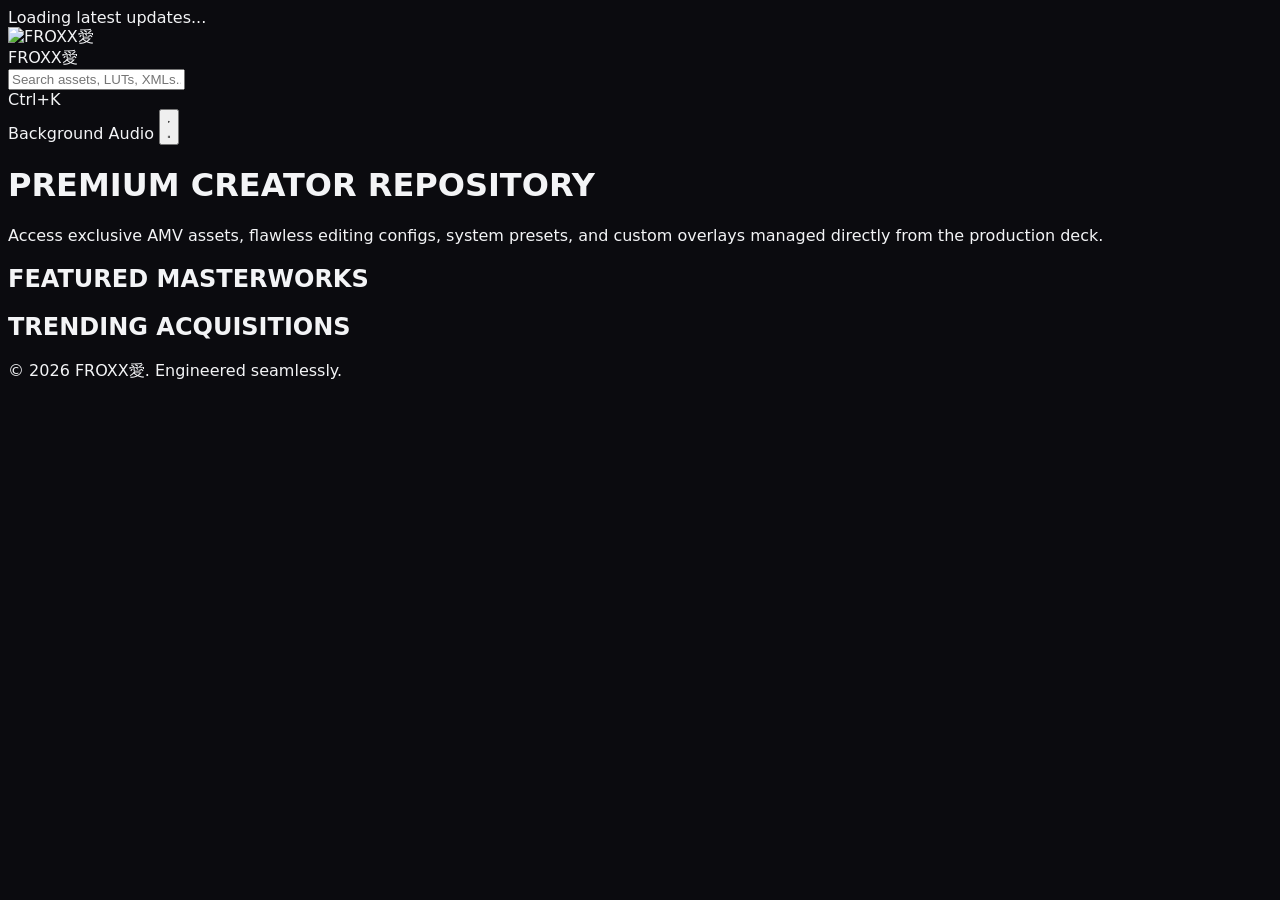
==== index.html @ 7c095c03 "Add files via upload" ====
<!DOCTYPE html>
<html lang="en">
<head>
    <meta charset="UTF-8">
    <meta name="viewport" content="width=device-width, initial-scale=1.0">
    <title>FROXX愛 | Premium Content Platform</title>
    <script src="https://cdn.jsdelivr.net/npm/@tailwindcss/browser@4"></script>
    <script src="https://cdn.jsdelivr.net/npm/@supabase/supabase-js@2"></script>
    <style>
        body {
            background-color: #0B0B0F;
            color: #F3F4F6;
            font-family: system-ui, -apple-system, BlinkMacSystemFont, 'Segoe UI', Roboto, Oxygen, Ubuntu, Cantarell, sans-serif;
        }
        /* Custom scrollbar for an elegant feel */
        ::-webkit-scrollbar { width: 6px; height: 6px; }
        ::-webkit-scrollbar-track { background: #0B0B0F; }
        ::-webkit-scrollbar-thumb { background: #A855F7; border-radius: 10px; }
    </style>
</head>
<body class="min-h-screen flex flex-col justify-between overflow-x-hidden selection:bg-purple-500/30">

    <div id="announcement-bar" class="hidden bg-gradient-to-r from-purple-900 to-indigo-900 text-center py-2 px-4 text-xs font-semibold tracking-wide border-b border-purple-500/20 shadow-lg">
        <span id="announcement-text">Loading latest updates...</span>
    </div>

    <nav class="w-full bg-[#12121A]/80 backdrop-blur-md border-b border-purple-900/20 px-6 py-4 flex justify-between items-center sticky top-0 z-50">
        <div class="flex items-center gap-4">
            <div id="secret-logo" class="cursor-pointer transition-transform active:scale-95 select-none">
                <img src="logo.jpg" alt="FROXX愛" class="w-12 h-12 rounded-lg border border-purple-500/30 shadow-[0_0_15px_rgba(168,85,247,0.2)] object-cover">
            </div>
            <span class="text-xl font-black tracking-wider bg-gradient-to-r from-white to-purple-400 bg-clip-text text-transparent">FROXX愛</span>
        </div>

        <div id="nav-collections" class="hidden md:flex items-center gap-6 text-sm font-medium text-gray-400">
            </div>

        <div class="relative max-w-xs w-full hidden sm:block">
            <input type="text" id="global-search" placeholder="Search assets, LUTs, XMLs..." class="w-full bg-[#0B0B0F] border border-purple-500/20 rounded-full py-1.5 pl-4 pr-10 text-xs focus:outline-none focus:border-purple-500 text-gray-200 transition">
            <div class="absolute right-3 top-2 text-gray-500 text-xs pointer-events-none">Ctrl+K</div>
        </div>
    </nav>

    <div id="audio-container" class="hidden fixed bottom-6 right-6 z-50 bg-[#12121A] border border-purple-500/20 px-4 py-2.5 rounded-full flex items-center gap-3 shadow-2xl backdrop-blur-md">
        <span class="w-2 h-2 rounded-full bg-purple-500 animate-pulse"></span>
        <span class="text-xs text-gray-400 font-medium tracking-wide">Background Audio</span>
        <button id="audio-toggle" class="bg-purple-600 hover:bg-purple-700 text-white rounded-full p-1.5 transition active:scale-90">
            <svg id="play-icon" class="w-4 h-4 hidden" fill="currentColor" viewBox="0 0 24 24"><path d="M8 5v14l11-7z"/></svg>
            <svg id="pause-icon" class="w-4 h-4" fill="currentColor" viewBox="0 0 24 24"><path d="M6 19h4V5H6v14zm8-14v14h4V5h-4z"/></svg>
        </button>
        <audio id="bg-audio" loop></audio>
    </div>

    <main class="max-w-7xl w-full mx-auto px-6 py-10 flex-grow space-y-12">
        
        <div class="text-center py-8 space-y-4">
            <h1 class="text-4xl md:text-6xl font-black tracking-tighter">PREMIUM CREATOR REPOSITORY</h1>
            <p class="text-gray-400 max-w-xl mx-auto text-sm md:text-base">Access exclusive AMV assets, flawless editing configs, system presets, and custom overlays managed directly from the production deck.</p>
        </div>

        <section id="featured-section" class="hidden space-y-4">
            <h2 class="text-lg font-bold tracking-wider text-purple-400 flex items-center gap-2">
                <span class="inline-block w-1.5 h-4 bg-purple-500 rounded-sm"></span> FEATURED MASTERWORKS
            </h2>
            <div id="featured-grid" class="grid grid-cols-1 md:grid-cols-2 lg:grid-cols-3 gap-6">
                </div>
        </section>

        <section id="trending-section" class="hidden space-y-4">
            <h2 class="text-lg font-bold tracking-wider text-purple-400 flex items-center gap-2">
                <span class="inline-block w-1.5 h-4 bg-purple-500 rounded-sm"></span> TRENDING ACQUISITIONS
            </h2>
            <div id="trending-grid" class="grid grid-cols-2 sm:grid-cols-3 lg:grid-cols-4 gap-4">
                </div>
        </section>

        <section id="collections-master-container" class="space-y-12">
            </section>

    </main>

    <footer class="w-full bg-[#12121A] border-t border-purple-900/20 px-6 py-6 text-center text-xs text-gray-500 space-y-3">
        <div>&copy; 2026 FROXX愛. Engineered seamlessly.</div>
        <div id="footer-socials" class="flex justify-center items-center gap-4 text-gray-400">
            </div>
    </footer>

    <script>
        // Connect application to your specific Supabase parameters
        const SUPABASE_URL = "https://qzqbzhzlurticorzpotw.supabase.co";
        const SUPABASE_KEY = "sb_publishable_CZOVmxVrrgdOwRVl6mUfGA_-8ldgplx"; // Replace with your 'anon' public key if connection fails
        const supabase = supabase.createClient(SUPABASE_URL, SUPABASE_KEY);

        // State Trackers
        let logoClicks = 0;
        let logoTimer = null;
        let audioInitialized = false;

        // --- 1. Easter Egg Route Guard Trigger ---
        document.getElementById('secret-logo').addEventListener('click', () => {
            logoClicks++;
            clearTimeout(logoTimer);
            
            // Reset counter if admin stops tapping for 2.5 seconds
            logoTimer = setTimeout(() => { logoClicks = 0; }, 2500);

            if (logoClicks === 8) {
                logoClicks = 0;
                window.location.href = 'admin.html';
            }
        });

        // --- 2. Initialize App and Fetch Content ---
        async function initPlatform() {
            try {
                await Promise.all([
                    loadAnnouncement(),
                    loadBackgroundMusic(),
                    loadSocialLinks(),
                    loadContentGrid()
                ]);
            } catch (err) {
                console.error("Initialization anomaly:", err);
            }
        }

        // Fetch Alert Configurations
        async function loadAnnouncement() {
            const { data } = await supabase.from('announcements').select('*').eq('is_active', true).order('created_at', { ascending: false }).limit(1);
            if (data && data.length > 0) {
                document.getElementById('announcement-text').innerText = data[0].content;
                document.getElementById('announcement-bar').classList.remove('hidden');
            }
        }

        // Fetch Audio settings and track setup
        async function loadBackgroundMusic() {
            const { data } = await supabase.from('site_settings').select('*').eq('key', 'bg_music').single();
            if (data && data.value && data.value.url) {
                const audio = document.getElementById('bg-audio');
                audio.src = data.value.url;
                document.getElementById('audio-container').classList.remove('hidden');

                // Trigger activation on the very first human interaction event
                window.addEventListener('click', () => {
                    if (!audioInitialized) {
                        audio.play().catch(e => console.log("Audio autoplay prevented initially"));
                        audioInitialized = true;
                    }
                }, { once: true });
            }
        }

        // Setup Audio Player UI Switches
        const audioBtn = document.getElementById('audio-toggle');
        const bgAudio = document.getElementById('bg-audio');
        const playIcon = document.getElementById('play-icon');
        const pauseIcon = document.getElementById('pause-icon');

        audioBtn.addEventListener('click', (e) => {
            e.stopPropagation(); // Avoid triggering global body actions
            if (bgAudio.paused) {
                bgAudio.play();
                playIcon.classList.add('hidden');
                pauseIcon.classList.remove('hidden');
            } else {
                bgAudio.pause();
                pauseIcon.classList.add('hidden');
                playIcon.classList.remove('hidden');
            }
        });

        // Pull Configured Profile Paths
        async function loadSocialLinks() {
            const { data } = await supabase.from('social_links').select('*');
            if (data) {
                const footerSocials = document.getElementById('footer-socials');
                footerSocials.innerHTML = data.map(link => `
                    <a href="${link.url}" target="_blank" class="hover:text-purple-400 transition font-medium">${link.platform_name}</a>
                `).join('');
            }
        }

        // Engine parsing Master Layout Grid Matrix
        async function loadContentGrid() {
            // Get all categories/collections
            const { data: collections } = await supabase.from('collections').select('*').order('name');
            // Get all published assets
            const { data: uploads } = await supabase.from('uploads').select('*').eq('status', 'published').order('created_at', { ascending: false });

            if (!collections || !uploads) return;

            // Render Featured Row
            const featuredItems = uploads.filter(u => u.is_featured);
            if (featuredItems.length > 0) {
                document.getElementById('featured-section').classList.remove('hidden');
                document.getElementById('featured-grid').innerHTML = featuredItems.map(item => generateCard(item, true)).join('');
            }

            // Render Trending Row (Sorted by view telemetry counts)
            const trendingItems = [...uploads].sort((a, b) => b.views_count - a.views_count).slice(0, 4);
            if (trendingItems.length > 0 && trendingItems.some(i => i.views_count > 0)) {
                document.getElementById('trending-section').classList.remove('hidden');
                document.getElementById('trending-grid').innerHTML = trendingItems.map(item => generateCard(item, false)).join('');
            }

            // Parse navigation loops and dynamically isolate empty components
            const navContainer = document.getElementById('nav-collections');
            const masterContainer = document.getElementById('collections-master-container');
            
            let navHTML = '';
            let sectionsHTML = '';

            collections.forEach(col => {
                const relatedUploads = uploads.filter(u => u.collection_id === col.id);
                
                // CRITICAL AUTO-HIDE ASSURANCE: If 0 items live inside, completely bypass visual presence
                if (relatedUploads.length === 0) return;

                navHTML += `<a href="section.html?page=${col.slug}" class="hover:text-purple-400 transition tracking-wide">${col.name}</a>`;

                sectionsHTML += `
                    <section class="space-y-4">
                        <div class="flex justify-between items-end border-b border-purple-900/10 pb-2">
                            <h2 class="text-xl font-black uppercase tracking-wider flex items-center gap-2 text-gray-200">
                                <span class="w-1.5 h-5 bg-purple-500 rounded-sm"></span>${col.name}
                            </h2>
                            <a href="section.html?page=${col.slug}" class="text-xs text-purple-400 hover:underline font-bold tracking-wide">VIEW ALL &rarr;</a>
                        </div>
                        <div class="grid grid-cols-2 sm:grid-cols-3 lg:grid-cols-4 gap-4">
                            ${relatedUploads.slice(0, 4).map(item => generateCard(item, false)).join('')}
                        </div>
                    </section>
                `;
            });

            if (navHTML !== '') navContainer.classList.remove('hidden');
            navContainer.innerHTML = navHTML;
            masterContainer.innerHTML = sectionsHTML;
        }

        // Reusable Blueprint Asset Presentation Card
        function generateCard(item, isFeaturedLarge) {
            const detailUrl = `asset.html?id=${item.id}`;
            if (isFeaturedLarge) {
                return `
                    <div onclick="window.location.href='${detailUrl}'" class="group bg-[#12121A] border border-purple-500/10 rounded-xl overflow-hidden cursor-pointer hover:border-purple-500/40 transition-all duration-300 shadow-xl flex flex-col justify-between">
                        <div class="relative aspect-video w-full bg-black/40 overflow-hidden flex items-center justify-center">
                            ${item.preview_video_url ? `
                                <video src="${item.preview_video_url}" class="w-full h-full object-cover muted loop playsinline autoplay pointer-events-none opacity-80 group-hover:opacity-100 transition"></video>
                            ` : `
                                <span class="text-xs tracking-widest font-bold text-purple-500/40 uppercase">${item.type} PREVIEW</span>
                            `}
                            <span class="absolute top-3 left-3 bg-purple-600 text-[10px] uppercase tracking-widest font-black px-2 py-0.5 rounded-md shadow-md">${item.type}</span>
                        </div>
                        <div class="p-4 space-y-2">
                            <h3 class="font-bold text-base text-white tracking-tight group-hover:text-purple-400 transition truncate">${item.title}</h3>
                            <div class="flex justify-between items-center text-xs text-gray-500">
                                <span>${new Date(item.created_at).toLocaleDateString()}</span>
                                <span class="bg-[#0B0B0F] px-2 py-1 rounded text-purple-400 font-mono text-[10px] border border-purple-500/5">${item.views_count} views</span>
                            </div>
                        </div>
                    </div>
                `;
            } else {
                return `
                    <div onclick="window.location.href='${detailUrl}'" class="group bg-[#12121A] border border-purple-500/5 rounded-lg p-3 cursor-pointer hover:border-purple-500/30 hover:bg-[#151522] transition duration-200 flex flex-col justify-between space-y-3">
                        <div class="space-y-1">
                            <span class="text-[9px] uppercase tracking-wider text-purple-400 font-black bg-purple-500/10 px-2 py-0.5 rounded border border-purple-500/20 inline-block">${item.type}</span>
                            <h3 class="font-bold text-sm text-gray-200 group-hover:text-purple-400 transition line-clamp-1">${item.title}</h3>
                        </div>
                        <div class="flex justify-between items-center text-[10px] text-gray-500">
                            <span>${new Date(item.created_at).toLocaleDateString()}</span>
                            <span class="font-mono text-purple-400/70">${item.views_count} DLs</span>
                        </div>
                    </div>
                `;
            }
        }

        // --- 3. Desktop Hotkey Handler (Ctrl + K Context Routing) ---
        window.addEventListener('keydown', (e) => {
            if ((e.ctrlKey || e.metaKey) && e.key === 'k') {
                e.preventDefault();
                document.getElementById('global-search').focus();
            }
        });

        // Initialize Core Component Array Lifecycle
        initPlatform();
    </script>
</body>
</html>
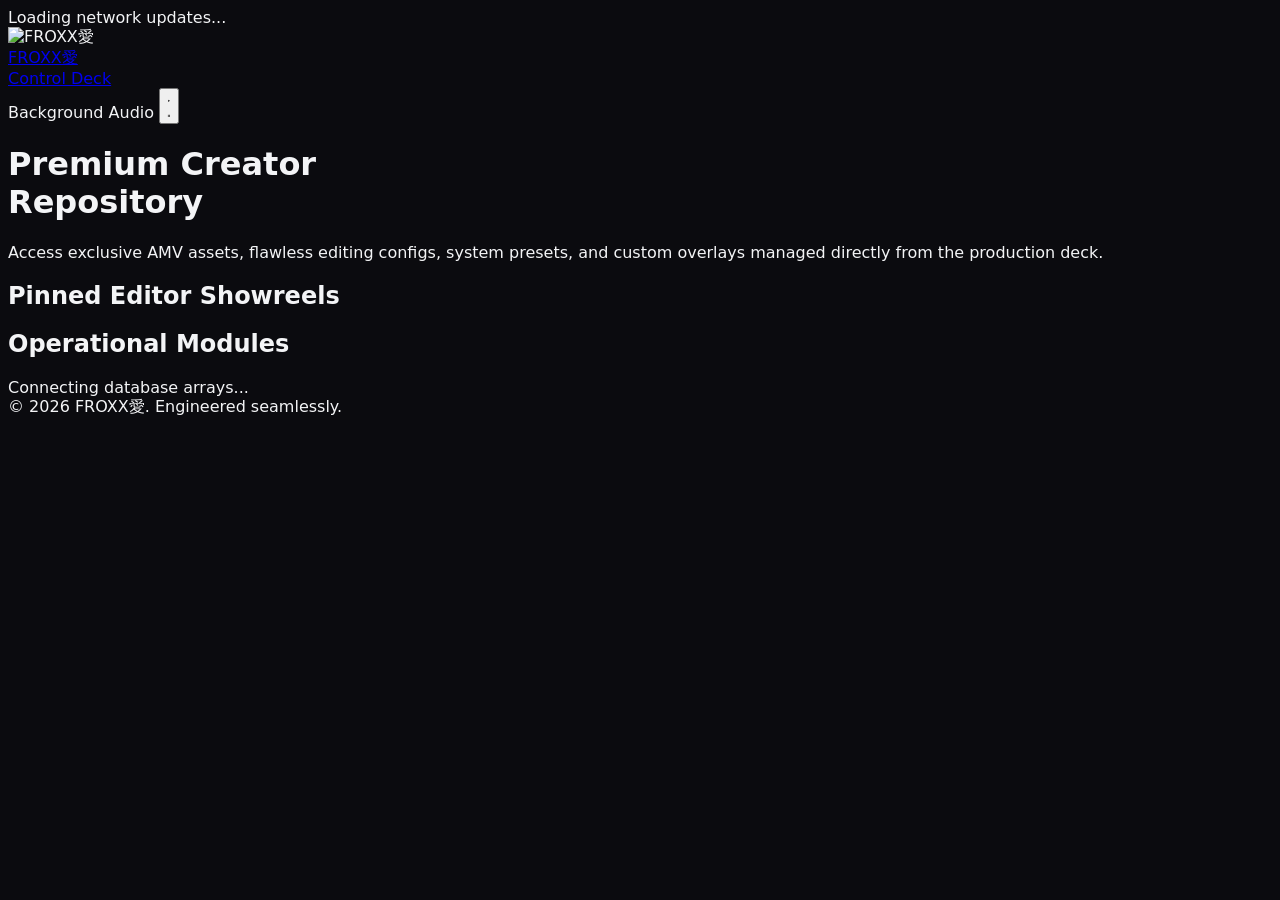
==== commit 64096566: "Rename gemini-code-1783009328177.html to index.html" ====
--- a/index.html
+++ b/index.html
@@ -3,7 +3,7 @@
 <head>
     <meta charset="UTF-8">
     <meta name="viewport" content="width=device-width, initial-scale=1.0">
-    <title>FROXX愛 | Premium Content Platform</title>
+    <title>FROXX愛 | Premium Creator Repository</title>
     <script src="https://cdn.jsdelivr.net/npm/@tailwindcss/browser@4"></script>
     <script src="https://cdn.jsdelivr.net/npm/@supabase/supabase-js@2"></script>
     <style>
@@ -12,7 +12,7 @@
             color: #F3F4F6;
             font-family: system-ui, -apple-system, BlinkMacSystemFont, 'Segoe UI', Roboto, Oxygen, Ubuntu, Cantarell, sans-serif;
         }
-        /* Custom scrollbar for an elegant feel */
+        /* Custom sleek scrollbar */
         ::-webkit-scrollbar { width: 6px; height: 6px; }
         ::-webkit-scrollbar-track { background: #0B0B0F; }
         ::-webkit-scrollbar-thumb { background: #A855F7; border-radius: 10px; }
@@ -21,23 +21,19 @@
 <body class="min-h-screen flex flex-col justify-between overflow-x-hidden selection:bg-purple-500/30">
 
     <div id="announcement-bar" class="hidden bg-gradient-to-r from-purple-900 to-indigo-900 text-center py-2 px-4 text-xs font-semibold tracking-wide border-b border-purple-500/20 shadow-lg">
-        <span id="announcement-text">Loading latest updates...</span>
+        <span id="announcement-text">Loading network updates...</span>
     </div>
 
     <nav class="w-full bg-[#12121A]/80 backdrop-blur-md border-b border-purple-900/20 px-6 py-4 flex justify-between items-center sticky top-0 z-50">
         <div class="flex items-center gap-4">
             <div id="secret-logo" class="cursor-pointer transition-transform active:scale-95 select-none">
-                <img src="logo.jpg" alt="FROXX愛" class="w-12 h-12 rounded-lg border border-purple-500/30 shadow-[0_0_15px_rgba(168,85,247,0.2)] object-cover">
-            </div>
-            <span class="text-xl font-black tracking-wider bg-gradient-to-r from-white to-purple-400 bg-clip-text text-transparent">FROXX愛</span>
-        </div>
-
-        <div id="nav-collections" class="hidden md:flex items-center gap-6 text-sm font-medium text-gray-400">
-            </div>
-
-        <div class="relative max-w-xs w-full hidden sm:block">
-            <input type="text" id="global-search" placeholder="Search assets, LUTs, XMLs..." class="w-full bg-[#0B0B0F] border border-purple-500/20 rounded-full py-1.5 pl-4 pr-10 text-xs focus:outline-none focus:border-purple-500 text-gray-200 transition">
-            <div class="absolute right-3 top-2 text-gray-500 text-xs pointer-events-none">Ctrl+K</div>
+                <img src="https://images.vrm.dev/i/2026/07/02/IMG_20260625232806901.jpg" alt="FROXX愛" class="w-12 h-12 rounded-lg border border-purple-500/30 shadow-[0_0_15px_rgba(168,85,247,0.2)] object-cover">
+            </div>
+            <a href="index.html" class="text-xl font-black tracking-wider bg-gradient-to-r from-white to-purple-400 bg-clip-text text-transparent hover:opacity-85 transition">FROXX愛</a>
+        </div>
+
+        <div class="flex items-center gap-4">
+            <a href="admin.html" class="text-xs bg-purple-950/40 hover:bg-purple-900/40 text-purple-400 border border-purple-500/10 px-4 py-2 rounded-lg font-bold transition tracking-wider uppercase">Control Deck</a>
         </div>
     </nav>
 
@@ -51,31 +47,33 @@
         <audio id="bg-audio" loop></audio>
     </div>
 
-    <main class="max-w-7xl w-full mx-auto px-6 py-10 flex-grow space-y-12">
+    <main class="max-w-7xl w-full mx-auto px-6 py-12 flex-grow space-y-16">
         
-        <div class="text-center py-8 space-y-4">
-            <h1 class="text-4xl md:text-6xl font-black tracking-tighter">PREMIUM CREATOR REPOSITORY</h1>
-            <p class="text-gray-400 max-w-xl mx-auto text-sm md:text-base">Access exclusive AMV assets, flawless editing configs, system presets, and custom overlays managed directly from the production deck.</p>
-        </div>
-
-        <section id="featured-section" class="hidden space-y-4">
-            <h2 class="text-lg font-bold tracking-wider text-purple-400 flex items-center gap-2">
-                <span class="inline-block w-1.5 h-4 bg-purple-500 rounded-sm"></span> FEATURED MASTERWORKS
-            </h2>
-            <div id="featured-grid" class="grid grid-cols-1 md:grid-cols-2 lg:grid-cols-3 gap-6">
+        <div class="text-center max-w-3xl mx-auto space-y-4 pt-4">
+            <h1 class="text-4xl sm:text-6xl font-black tracking-tight text-white leading-none uppercase">
+                Premium Creator <br>
+                <span class="text-transparent bg-gradient-to-r from-purple-400 via-indigo-200 to-purple-500 bg-clip-text">Repository</span>
+            </h1>
+            <p class="text-xs sm:text-sm text-gray-400 max-w-xl mx-auto leading-relaxed">
+                Access exclusive AMV assets, flawless editing configs, system presets, and custom overlays managed directly from the production deck.
+            </p>
+        </div>
+
+        <div id="featured-section" class="hidden space-y-4">
+            <div class="flex items-center gap-2">
+                <span class="w-1.5 h-1.5 rounded-full bg-purple-500 animate-ping"></span>
+                <h2 class="text-xs font-black tracking-widest text-purple-400 uppercase">Pinned Editor Showreels</h2>
+            </div>
+            <div id="featured-assets-grid" class="grid grid-cols-1 md:grid-cols-2 gap-6">
                 </div>
-        </section>
-
-        <section id="trending-section" class="hidden space-y-4">
-            <h2 class="text-lg font-bold tracking-wider text-purple-400 flex items-center gap-2">
-                <span class="inline-block w-1.5 h-4 bg-purple-500 rounded-sm"></span> TRENDING ACQUISITIONS
-            </h2>
-            <div id="trending-grid" class="grid grid-cols-2 sm:grid-cols-3 lg:grid-cols-4 gap-4">
-                </div>
-        </section>
-
-        <section id="collections-master-container" class="space-y-12">
-            </section>
+        </div>
+
+        <div class="space-y-4">
+            <h2 class="text-xs font-black tracking-widest text-purple-400 uppercase">Operational Modules</h2>
+            <div id="collections-grid" class="grid grid-cols-1 sm:grid-cols-2 lg:grid-cols-3 gap-6">
+                <div class="animate-pulse bg-[#12121A]/50 border border-purple-500/5 h-36 rounded-2xl flex items-center justify-center text-xs text-gray-600">Connecting database arrays...</div>
+            </div>
+        </div>
 
     </main>
 
@@ -86,22 +84,20 @@
     </footer>
 
     <script>
-        // Connect application to your specific Supabase parameters
+        // System Config Credentials
         const SUPABASE_URL = "https://qzqbzhzlurticorzpotw.supabase.co";
-        const SUPABASE_KEY = "sb_publishable_CZOVmxVrrgdOwRVl6mUfGA_-8ldgplx"; // Replace with your 'anon' public key if connection fails
-        const supabase = supabase.createClient(SUPABASE_URL, SUPABASE_KEY);
+        const SUPABASE_KEY = "eyJhbGciOiJIUzI1NiIsInR5cCI6IkpXVCJ9.eyJpc3MiOiJzdXBhYmFzZSIsInJlZiI6InF6cWJ6aHpsdXJ0aWNvcnpwb3R3Iiwicm9sZSI6ImFub24iLCJpYXQiOjE3ODMwMDAzMzcsImV4cCI6MjA5ODU3NjMzN30.TP5yJemsMUoJYivTr79UXSgQJAbFDFf1gv5vQcyR5Mg";
+        const supabaseClient = supabase.createClient(SUPABASE_URL, SUPABASE_KEY);
 
         // State Trackers
         let logoClicks = 0;
         let logoTimer = null;
         let audioInitialized = false;
 
-        // --- 1. Easter Egg Route Guard Trigger ---
+        // --- 1. Admin Entrance Trigger Gate ---
         document.getElementById('secret-logo').addEventListener('click', () => {
             logoClicks++;
             clearTimeout(logoTimer);
-            
-            // Reset counter if admin stops tapping for 2.5 seconds
             logoTimer = setTimeout(() => { logoClicks = 0; }, 2500);
 
             if (logoClicks === 8) {
@@ -110,55 +106,52 @@
             }
         });
 
-        // --- 2. Initialize App and Fetch Content ---
-        async function initPlatform() {
+        // --- 2. Master App Lifecycle Initializer ---
+        async function initializeApplication() {
             try {
                 await Promise.all([
-                    loadAnnouncement(),
-                    loadBackgroundMusic(),
-                    loadSocialLinks(),
-                    loadContentGrid()
+                    loadAnnouncementBar(),
+                    loadBackgroundStream(),
+                    loadFooterSocials(),
+                    loadCollectionsLayout(),
+                    loadFeaturedAssets()
                 ]);
             } catch (err) {
-                console.error("Initialization anomaly:", err);
-            }
-        }
-
-        // Fetch Alert Configurations
-        async function loadAnnouncement() {
-            const { data } = await supabase.from('announcements').select('*').eq('is_active', true).order('created_at', { ascending: false }).limit(1);
+                console.error("System asset load anomaly:", err);
+            }
+        }
+
+        async function loadAnnouncementBar() {
+            const { data } = await supabaseClient.from('announcements').select('*').eq('is_active', true).order('created_at', { ascending: false }).limit(1);
             if (data && data.length > 0) {
                 document.getElementById('announcement-text').innerText = data[0].content;
                 document.getElementById('announcement-bar').classList.remove('hidden');
             }
         }
 
-        // Fetch Audio settings and track setup
-        async function loadBackgroundMusic() {
-            const { data } = await supabase.from('site_settings').select('*').eq('key', 'bg_music').single();
+        async function loadBackgroundStream() {
+            const { data } = await supabaseClient.from('site_settings').select('*').eq('key', 'bg_music').single();
             if (data && data.value && data.value.url) {
                 const audio = document.getElementById('bg-audio');
                 audio.src = data.value.url;
                 document.getElementById('audio-container').classList.remove('hidden');
 
-                // Trigger activation on the very first human interaction event
                 window.addEventListener('click', () => {
                     if (!audioInitialized) {
-                        audio.play().catch(e => console.log("Audio autoplay prevented initially"));
+                        audio.play().catch(e => console.log("Audio contextual trigger deferred."));
                         audioInitialized = true;
                     }
                 }, { once: true });
             }
         }
 
-        // Setup Audio Player UI Switches
         const audioBtn = document.getElementById('audio-toggle');
         const bgAudio = document.getElementById('bg-audio');
         const playIcon = document.getElementById('play-icon');
         const pauseIcon = document.getElementById('pause-icon');
 
         audioBtn.addEventListener('click', (e) => {
-            e.stopPropagation(); // Avoid triggering global body actions
+            e.stopPropagation();
             if (bgAudio.paused) {
                 bgAudio.play();
                 playIcon.classList.add('hidden');
@@ -170,124 +163,81 @@
             }
         });
 
-        // Pull Configured Profile Paths
-        async function loadSocialLinks() {
-            const { data } = await supabase.from('social_links').select('*');
-            if (data) {
-                const footerSocials = document.getElementById('footer-socials');
-                footerSocials.innerHTML = data.map(link => `
-                    <a href="${link.url}" target="_blank" class="hover:text-purple-400 transition font-medium">${link.platform_name}</a>
+        async function loadFooterSocials() {
+            const { data } = await supabaseClient.from('social_links').select('*');
+            if (data && data.length > 0) {
+                document.getElementById('footer-socials').innerHTML = data.map(link => `
+                    <a href="${link.url}" target="_blank" class="hover:text-purple-400 transition font-medium tracking-wide">${link.platform_name}</a>
                 `).join('');
             }
         }
 
-        // Engine parsing Master Layout Grid Matrix
-        async function loadContentGrid() {
-            // Get all categories/collections
-            const { data: collections } = await supabase.from('collections').select('*').order('name');
-            // Get all published assets
-            const { data: uploads } = await supabase.from('uploads').select('*').eq('status', 'published').order('created_at', { ascending: false });
-
-            if (!collections || !uploads) return;
-
-            // Render Featured Row
-            const featuredItems = uploads.filter(u => u.is_featured);
-            if (featuredItems.length > 0) {
+        async function loadCollectionsLayout() {
+            const { data: cols } = await supabaseClient.from('collections').select('*').order('name');
+            const grid = document.getElementById('collections-grid');
+
+            if (cols && cols.length > 0) {
+                grid.innerHTML = cols.map(c => `
+                    <a href="section.html?page=${c.slug}" class="group bg-[#12121A] border border-purple-500/10 hover:border-purple-500/40 p-6 rounded-2xl block transition-all duration-300 shadow-xl relative overflow-hidden">
+                        <div class="absolute -bottom-4 -right-4 text-6xl opacity-5 group-hover:scale-110 transition-transform">📂</div>
+                        <div class="text-xl mb-2 text-purple-500">📁</div>
+                        <h3 class="text-base font-bold text-white group-hover:text-purple-400 transition tracking-tight uppercase">${c.name}</h3>
+                        <p class="text-[11px] text-gray-500 mt-1 leading-normal">Open directory parameters to extract production files, packs and custom project structures.</p>
+                    </a>
+                `).join('');
+            } else {
+                // Guaranteed fallback modules so the site never looks empty or broken
+                grid.innerHTML = `
+                    <a href="section.html?page=amv-editing" class="group bg-[#12121A] border border-purple-500/10 hover:border-purple-500/40 p-6 rounded-2xl block transition-all duration-300 shadow-xl">
+                        <div class="text-xl mb-2">🎬</div>
+                        <h3 class="text-sm font-bold text-white group-hover:text-purple-400 transition uppercase tracking-tight">AMV Editing Matrix</h3>
+                        <p class="text-[11px] text-gray-500 mt-1 leading-normal">Presets, adjustments, and visual project assets engineered for high-end AMV output.</p>
+                    </a>
+                    <a href="section.html?page=tiktok-style" class="group bg-[#12121A] border border-purple-500/10 hover:border-purple-500/40 p-6 rounded-2xl block transition-all duration-300 shadow-xl">
+                        <div class="text-xl mb-2">📱</div>
+                        <h3 class="text-sm font-bold text-white group-hover:text-purple-400 transition uppercase tracking-tight">TikTok & Shorts Style</h3>
+                        <p class="text-[11px] text-gray-500 mt-1 leading-normal">Velocity loops, clean high-retention composition packs, and vertical aspect files.</p>
+                    </a>
+                    <a href="section.html?page=professional" class="group bg-[#12121A] border border-purple-500/10 hover:border-purple-500/40 p-6 rounded-2xl block transition-all duration-300 shadow-xl">
+                        <div class="text-xl mb-2">💼</div>
+                        <h3 class="text-sm font-bold text-white group-hover:text-purple-400 transition uppercase tracking-tight">Professional Presets</h3>
+                        <p class="text-[11px] text-gray-500 mt-1 leading-normal">Premium tracking maps, direct system XML blueprints, custom macros and LUT maps.</p>
+                    </a>
+                `;
+            }
+        }
+
+        async function loadFeaturedAssets() {
+            const { data: featured } = await supabaseClient.from('uploads').select('*').eq('is_featured', true).eq('status', 'published').limit(2);
+            if (featured && featured.length > 0) {
                 document.getElementById('featured-section').classList.remove('hidden');
-                document.getElementById('featured-grid').innerHTML = featuredItems.map(item => generateCard(item, true)).join('');
-            }
-
-            // Render Trending Row (Sorted by view telemetry counts)
-            const trendingItems = [...uploads].sort((a, b) => b.views_count - a.views_count).slice(0, 4);
-            if (trendingItems.length > 0 && trendingItems.some(i => i.views_count > 0)) {
-                document.getElementById('trending-section').classList.remove('hidden');
-                document.getElementById('trending-grid').innerHTML = trendingItems.map(item => generateCard(item, false)).join('');
-            }
-
-            // Parse navigation loops and dynamically isolate empty components
-            const navContainer = document.getElementById('nav-collections');
-            const masterContainer = document.getElementById('collections-master-container');
-            
-            let navHTML = '';
-            let sectionsHTML = '';
-
-            collections.forEach(col => {
-                const relatedUploads = uploads.filter(u => u.collection_id === col.id);
-                
-                // CRITICAL AUTO-HIDE ASSURANCE: If 0 items live inside, completely bypass visual presence
-                if (relatedUploads.length === 0) return;
-
-                navHTML += `<a href="section.html?page=${col.slug}" class="hover:text-purple-400 transition tracking-wide">${col.name}</a>`;
-
-                sectionsHTML += `
-                    <section class="space-y-4">
-                        <div class="flex justify-between items-end border-b border-purple-900/10 pb-2">
-                            <h2 class="text-xl font-black uppercase tracking-wider flex items-center gap-2 text-gray-200">
-                                <span class="w-1.5 h-5 bg-purple-500 rounded-sm"></span>${col.name}
-                            </h2>
-                            <a href="section.html?page=${col.slug}" class="text-xs text-purple-400 hover:underline font-bold tracking-wide">VIEW ALL &rarr;</a>
-                        </div>
-                        <div class="grid grid-cols-2 sm:grid-cols-3 lg:grid-cols-4 gap-4">
-                            ${relatedUploads.slice(0, 4).map(item => generateCard(item, false)).join('')}
-                        </div>
-                    </section>
-                `;
-            });
-
-            if (navHTML !== '') navContainer.classList.remove('hidden');
-            navContainer.innerHTML = navHTML;
-            masterContainer.innerHTML = sectionsHTML;
-        }
-
-        // Reusable Blueprint Asset Presentation Card
-        function generateCard(item, isFeaturedLarge) {
-            const detailUrl = `asset.html?id=${item.id}`;
-            if (isFeaturedLarge) {
-                return `
-                    <div onclick="window.location.href='${detailUrl}'" class="group bg-[#12121A] border border-purple-500/10 rounded-xl overflow-hidden cursor-pointer hover:border-purple-500/40 transition-all duration-300 shadow-xl flex flex-col justify-between">
-                        <div class="relative aspect-video w-full bg-black/40 overflow-hidden flex items-center justify-center">
+                document.getElementById('featured-assets-grid').innerHTML = featured.map(item => `
+                    <div onclick="window.location.href='asset.html?id=${item.id}'" class="group bg-[#12121A] border border-purple-500/20 hover:border-purple-500/50 rounded-2xl overflow-hidden cursor-pointer transition-all duration-300 flex flex-col sm:flex-row shadow-2xl">
+                        <div class="sm:w-2/5 aspect-video sm:aspect-auto bg-black/40 relative overflow-hidden flex items-center justify-center min-h-[140px]">
                             ${item.preview_video_url ? `
                                 <video src="${item.preview_video_url}" class="w-full h-full object-cover muted loop playsinline autoplay pointer-events-none opacity-80 group-hover:opacity-100 transition"></video>
                             ` : `
-                                <span class="text-xs tracking-widest font-bold text-purple-500/40 uppercase">${item.type} PREVIEW</span>
+                                <span class="text-[10px] tracking-widest font-black text-purple-500/30 uppercase">${item.type}</span>
                             `}
-                            <span class="absolute top-3 left-3 bg-purple-600 text-[10px] uppercase tracking-widest font-black px-2 py-0.5 rounded-md shadow-md">${item.type}</span>
+                            <span class="absolute top-3 left-3 bg-purple-600 text-[9px] uppercase tracking-widest font-black px-2 py-0.5 rounded-md shadow-md">${item.type}</span>
                         </div>
-                        <div class="p-4 space-y-2">
-                            <h3 class="font-bold text-base text-white tracking-tight group-hover:text-purple-400 transition truncate">${item.title}</h3>
-                            <div class="flex justify-between items-center text-xs text-gray-500">
+                        <div class="p-5 sm:w-3/5 flex flex-col justify-between space-y-4">
+                            <div class="space-y-1">
+                                <h3 class="font-bold text-sm sm:text-base text-white tracking-tight group-hover:text-purple-400 transition line-clamp-2">${item.title}</h3>
+                                <p class="text-[11px] text-gray-500">Curated high-priority master release file container.</p>
+                            </div>
+                            <div class="flex justify-between items-center text-[10px] font-mono text-purple-400/70 pt-2 border-t border-purple-900/10">
                                 <span>${new Date(item.created_at).toLocaleDateString()}</span>
-                                <span class="bg-[#0B0B0F] px-2 py-1 rounded text-purple-400 font-mono text-[10px] border border-purple-500/5">${item.views_count} views</span>
+                                <span class="bg-[#0B0B0F] px-2 py-0.5 rounded border border-purple-500/5 text-gray-400">${item.views_count} views</span>
                             </div>
                         </div>
                     </div>
-                `;
-            } else {
-                return `
-                    <div onclick="window.location.href='${detailUrl}'" class="group bg-[#12121A] border border-purple-500/5 rounded-lg p-3 cursor-pointer hover:border-purple-500/30 hover:bg-[#151522] transition duration-200 flex flex-col justify-between space-y-3">
-                        <div class="space-y-1">
-                            <span class="text-[9px] uppercase tracking-wider text-purple-400 font-black bg-purple-500/10 px-2 py-0.5 rounded border border-purple-500/20 inline-block">${item.type}</span>
-                            <h3 class="font-bold text-sm text-gray-200 group-hover:text-purple-400 transition line-clamp-1">${item.title}</h3>
-                        </div>
-                        <div class="flex justify-between items-center text-[10px] text-gray-500">
-                            <span>${new Date(item.created_at).toLocaleDateString()}</span>
-                            <span class="font-mono text-purple-400/70">${item.views_count} DLs</span>
-                        </div>
-                    </div>
-                `;
-            }
-        }
-
-        // --- 3. Desktop Hotkey Handler (Ctrl + K Context Routing) ---
-        window.addEventListener('keydown', (e) => {
-            if ((e.ctrlKey || e.metaKey) && e.key === 'k') {
-                e.preventDefault();
-                document.getElementById('global-search').focus();
-            }
-        });
-
-        // Initialize Core Component Array Lifecycle
-        initPlatform();
+                `).join('');
+            }
+        }
+
+        // Initialize application loops
+        initializeApplication();
     </script>
 </body>
-</html>+</html>
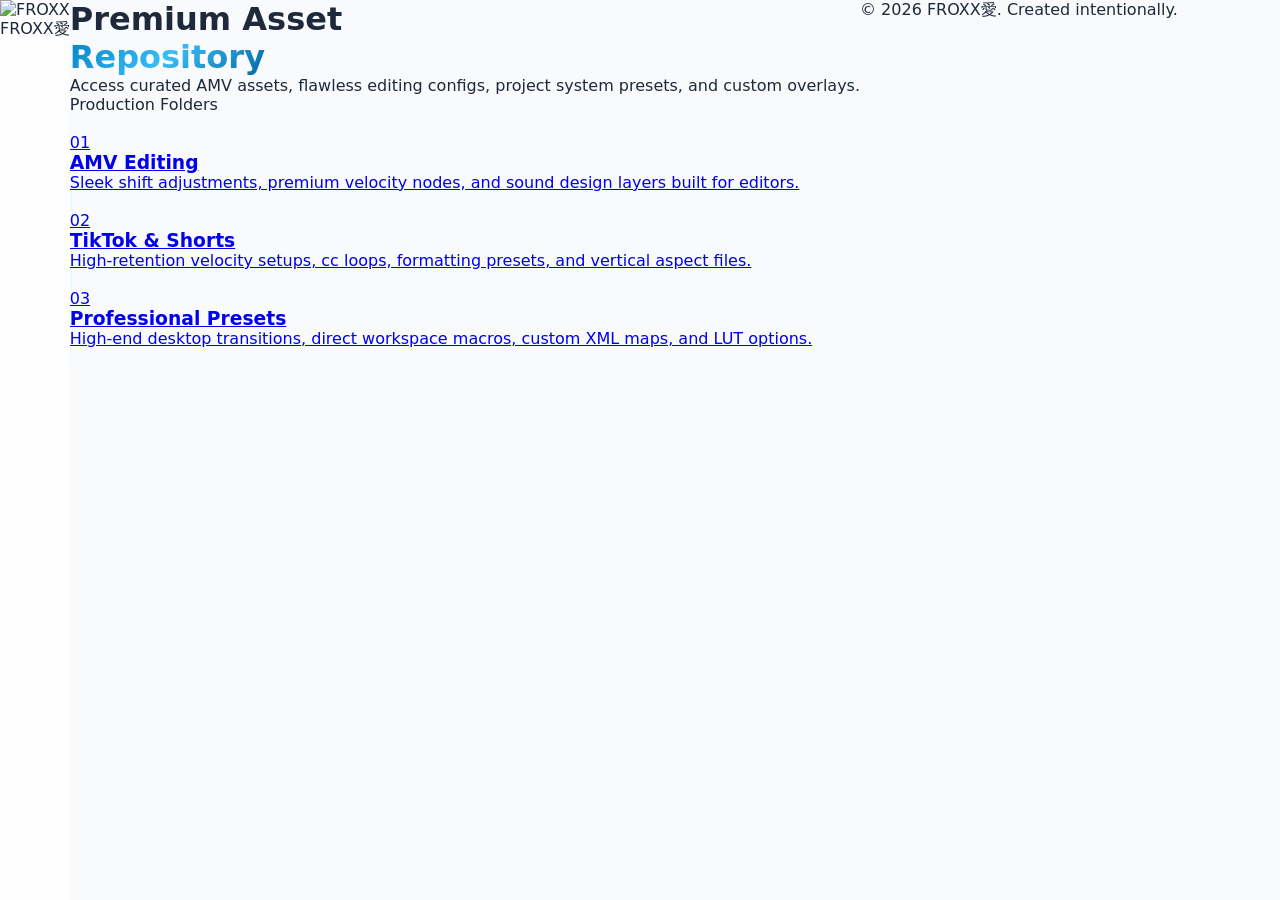
==== commit 8bd90340: "Add files via upload" ====
--- a/index.html
+++ b/index.html
@@ -3,241 +3,61 @@
 <head>
     <meta charset="UTF-8">
     <meta name="viewport" content="width=device-width, initial-scale=1.0">
-    <title>FROXX愛 | Premium Creator Repository</title>
-    <script src="https://cdn.jsdelivr.net/npm/@tailwindcss/browser@4"></script>
+    <title>FROXX愛 | Repository</title>
+    <script src="https://cdn.tailwindcss.com"></script>
+    <link rel="stylesheet" href="css/style.css">
     <script src="https://cdn.jsdelivr.net/npm/@supabase/supabase-js@2"></script>
-    <style>
-        body {
-            background-color: #0B0B0F;
-            color: #F3F4F6;
-            font-family: system-ui, -apple-system, BlinkMacSystemFont, 'Segoe UI', Roboto, Oxygen, Ubuntu, Cantarell, sans-serif;
-        }
-        /* Custom sleek scrollbar */
-        ::-webkit-scrollbar { width: 6px; height: 6px; }
-        ::-webkit-scrollbar-track { background: #0B0B0F; }
-        ::-webkit-scrollbar-thumb { background: #A855F7; border-radius: 10px; }
-    </style>
 </head>
-<body class="min-h-screen flex flex-col justify-between overflow-x-hidden selection:bg-purple-500/30">
+<body class="bg-slate-50 text-slate-800 flex flex-col justify-between min-h-screen">
 
-    <div id="announcement-bar" class="hidden bg-gradient-to-r from-purple-900 to-indigo-900 text-center py-2 px-4 text-xs font-semibold tracking-wide border-b border-purple-500/20 shadow-lg">
-        <span id="announcement-text">Loading network updates...</span>
-    </div>
-
-    <nav class="w-full bg-[#12121A]/80 backdrop-blur-md border-b border-purple-900/20 px-6 py-4 flex justify-between items-center sticky top-0 z-50">
-        <div class="flex items-center gap-4">
-            <div id="secret-logo" class="cursor-pointer transition-transform active:scale-95 select-none">
-                <img src="https://images.vrm.dev/i/2026/07/02/IMG_20260625232806901.jpg" alt="FROXX愛" class="w-12 h-12 rounded-lg border border-purple-500/30 shadow-[0_0_15px_rgba(168,85,247,0.2)] object-cover">
+    <nav class="premium-nav sticky top-0 z-50 px-6 py-4 w-full flex justify-between items-center border-b border-sky-100">
+        <div class="max-w-7xl mx-auto w-full flex items-center gap-4">
+            <div id="secret-logo-zone" class="cursor-pointer select-none transition-transform active:scale-90">
+                <img src="https://images.vrm.dev/i/2026/07/02/IMG_20260625232806901.jpg" alt="FROXX" class="w-12 h-12 rounded-2xl object-cover shadow-md border-2 border-sky-400/20">
             </div>
-            <a href="index.html" class="text-xl font-black tracking-wider bg-gradient-to-r from-white to-purple-400 bg-clip-text text-transparent hover:opacity-85 transition">FROXX愛</a>
-        </div>
-
-        <div class="flex items-center gap-4">
-            <a href="admin.html" class="text-xs bg-purple-950/40 hover:bg-purple-900/40 text-purple-400 border border-purple-500/10 px-4 py-2 rounded-lg font-bold transition tracking-wider uppercase">Control Deck</a>
+            <span class="text-xl font-black tracking-wider text-slate-900">FROXX<span class="text-sky-500">愛</span></span>
         </div>
     </nav>
 
-    <div id="audio-container" class="hidden fixed bottom-6 right-6 z-50 bg-[#12121A] border border-purple-500/20 px-4 py-2.5 rounded-full flex items-center gap-3 shadow-2xl backdrop-blur-md">
-        <span class="w-2 h-2 rounded-full bg-purple-500 animate-pulse"></span>
-        <span class="text-xs text-gray-400 font-medium tracking-wide">Background Audio</span>
-        <button id="audio-toggle" class="bg-purple-600 hover:bg-purple-700 text-white rounded-full p-1.5 transition active:scale-90">
-            <svg id="play-icon" class="w-4 h-4 hidden" fill="currentColor" viewBox="0 0 24 24"><path d="M8 5v14l11-7z"/></svg>
-            <svg id="pause-icon" class="w-4 h-4" fill="currentColor" viewBox="0 0 24 24"><path d="M6 19h4V5H6v14zm8-14v14h4V5h-4z"/></svg>
-        </button>
-        <audio id="bg-audio" loop></audio>
-    </div>
-
-    <main class="max-w-7xl w-full mx-auto px-6 py-12 flex-grow space-y-16">
-        
-        <div class="text-center max-w-3xl mx-auto space-y-4 pt-4">
-            <h1 class="text-4xl sm:text-6xl font-black tracking-tight text-white leading-none uppercase">
-                Premium Creator <br>
-                <span class="text-transparent bg-gradient-to-r from-purple-400 via-indigo-200 to-purple-500 bg-clip-text">Repository</span>
+    <main class="max-w-5xl w-full mx-auto px-6 py-16 flex-grow space-y-16">
+        <div class="text-center space-y-4 max-w-xl mx-auto">
+            <h1 class="text-4xl md:text-5xl font-black tracking-tight text-slate-900 uppercase">
+                Premium Asset <br><span class="hero-gradient-text">Repository</span>
             </h1>
-            <p class="text-xs sm:text-sm text-gray-400 max-w-xl mx-auto leading-relaxed">
-                Access exclusive AMV assets, flawless editing configs, system presets, and custom overlays managed directly from the production deck.
+            <p class="text-xs sm:text-sm text-slate-500 font-medium">
+                Access curated AMV assets, flawless editing configs, project system presets, and custom overlays.
             </p>
         </div>
 
-        <div id="featured-section" class="hidden space-y-4">
-            <div class="flex items-center gap-2">
-                <span class="w-1.5 h-1.5 rounded-full bg-purple-500 animate-ping"></span>
-                <h2 class="text-xs font-black tracking-widest text-purple-400 uppercase">Pinned Editor Showreels</h2>
-            </div>
-            <div id="featured-assets-grid" class="grid grid-cols-1 md:grid-cols-2 gap-6">
-                </div>
-        </div>
-
-        <div class="space-y-4">
-            <h2 class="text-xs font-black tracking-widest text-purple-400 uppercase">Operational Modules</h2>
-            <div id="collections-grid" class="grid grid-cols-1 sm:grid-cols-2 lg:grid-cols-3 gap-6">
-                <div class="animate-pulse bg-[#12121A]/50 border border-purple-500/5 h-36 rounded-2xl flex items-center justify-center text-xs text-gray-600">Connecting database arrays...</div>
+        <div class="space-y-6">
+            <div class="text-xs font-bold tracking-widest text-sky-600 uppercase">Production Folders</div>
+            
+            <div id="collections-grid" class="grid grid-cols-1 md:grid-cols-3 gap-6">
+                <a href="section.html?page=amv-editing" class="module-card p-8 block group">
+                    <div class="w-10 h-10 bg-sky-50 text-sky-500 rounded-xl flex items-center justify-center font-bold mb-4">01</div>
+                    <h3 class="text-lg font-bold text-slate-900 group-hover:text-sky-600 transition">AMV Editing</h3>
+                    <p class="text-xs text-slate-400 mt-2 leading-relaxed">Sleek shift adjustments, premium velocity nodes, and sound design layers built for editors.</p>
+                </a>
+                <a href="section.html?page=tiktok-style" class="module-card p-8 block group">
+                    <div class="w-10 h-10 bg-sky-50 text-sky-500 rounded-xl flex items-center justify-center font-bold mb-4">02</div>
+                    <h3 class="text-lg font-bold text-slate-900 group-hover:text-sky-600 transition">TikTok & Shorts</h3>
+                    <p class="text-xs text-slate-400 mt-2 leading-relaxed">High-retention velocity setups, cc loops, formatting presets, and vertical aspect files.</p>
+                </a>
+                <a href="section.html?page=professional" class="module-card p-8 block group">
+                    <div class="w-10 h-10 bg-sky-50 text-sky-500 rounded-xl flex items-center justify-center font-bold mb-4">03</div>
+                    <h3 class="text-lg font-bold text-slate-900 group-hover:text-sky-600 transition">Professional Presets</h3>
+                    <p class="text-xs text-slate-400 mt-2 leading-relaxed">High-end desktop transitions, direct workspace macros, custom XML maps, and LUT options.</p>
+                </a>
             </div>
         </div>
-
     </main>
 
-    <footer class="w-full bg-[#12121A] border-t border-purple-900/20 px-6 py-6 text-center text-xs text-gray-500 space-y-3">
-        <div>&copy; 2026 FROXX愛. Engineered seamlessly.</div>
-        <div id="footer-socials" class="flex justify-center items-center gap-4 text-gray-400">
-            </div>
+    <footer class="w-full bg-white border-t border-slate-100 py-6 text-center text-xs text-slate-400 font-medium">
+        &copy; 2026 FROXX愛. Created intentionally.
     </footer>
 
-    <script>
-        // System Config Credentials
-        const SUPABASE_URL = "https://qzqbzhzlurticorzpotw.supabase.co";
-        const SUPABASE_KEY = "eyJhbGciOiJIUzI1NiIsInR5cCI6IkpXVCJ9.eyJpc3MiOiJzdXBhYmFzZSIsInJlZiI6InF6cWJ6aHpsdXJ0aWNvcnpwb3R3Iiwicm9sZSI6ImFub24iLCJpYXQiOjE3ODMwMDAzMzcsImV4cCI6MjA5ODU3NjMzN30.TP5yJemsMUoJYivTr79UXSgQJAbFDFf1gv5vQcyR5Mg";
-        const supabaseClient = supabase.createClient(SUPABASE_URL, SUPABASE_KEY);
-
-        // State Trackers
-        let logoClicks = 0;
-        let logoTimer = null;
-        let audioInitialized = false;
-
-        // --- 1. Admin Entrance Trigger Gate ---
-        document.getElementById('secret-logo').addEventListener('click', () => {
-            logoClicks++;
-            clearTimeout(logoTimer);
-            logoTimer = setTimeout(() => { logoClicks = 0; }, 2500);
-
-            if (logoClicks === 8) {
-                logoClicks = 0;
-                window.location.href = 'admin.html';
-            }
-        });
-
-        // --- 2. Master App Lifecycle Initializer ---
-        async function initializeApplication() {
-            try {
-                await Promise.all([
-                    loadAnnouncementBar(),
-                    loadBackgroundStream(),
-                    loadFooterSocials(),
-                    loadCollectionsLayout(),
-                    loadFeaturedAssets()
-                ]);
-            } catch (err) {
-                console.error("System asset load anomaly:", err);
-            }
-        }
-
-        async function loadAnnouncementBar() {
-            const { data } = await supabaseClient.from('announcements').select('*').eq('is_active', true).order('created_at', { ascending: false }).limit(1);
-            if (data && data.length > 0) {
-                document.getElementById('announcement-text').innerText = data[0].content;
-                document.getElementById('announcement-bar').classList.remove('hidden');
-            }
-        }
-
-        async function loadBackgroundStream() {
-            const { data } = await supabaseClient.from('site_settings').select('*').eq('key', 'bg_music').single();
-            if (data && data.value && data.value.url) {
-                const audio = document.getElementById('bg-audio');
-                audio.src = data.value.url;
-                document.getElementById('audio-container').classList.remove('hidden');
-
-                window.addEventListener('click', () => {
-                    if (!audioInitialized) {
-                        audio.play().catch(e => console.log("Audio contextual trigger deferred."));
-                        audioInitialized = true;
-                    }
-                }, { once: true });
-            }
-        }
-
-        const audioBtn = document.getElementById('audio-toggle');
-        const bgAudio = document.getElementById('bg-audio');
-        const playIcon = document.getElementById('play-icon');
-        const pauseIcon = document.getElementById('pause-icon');
-
-        audioBtn.addEventListener('click', (e) => {
-            e.stopPropagation();
-            if (bgAudio.paused) {
-                bgAudio.play();
-                playIcon.classList.add('hidden');
-                pauseIcon.classList.remove('hidden');
-            } else {
-                bgAudio.pause();
-                pauseIcon.classList.add('hidden');
-                playIcon.classList.remove('hidden');
-            }
-        });
-
-        async function loadFooterSocials() {
-            const { data } = await supabaseClient.from('social_links').select('*');
-            if (data && data.length > 0) {
-                document.getElementById('footer-socials').innerHTML = data.map(link => `
-                    <a href="${link.url}" target="_blank" class="hover:text-purple-400 transition font-medium tracking-wide">${link.platform_name}</a>
-                `).join('');
-            }
-        }
-
-        async function loadCollectionsLayout() {
-            const { data: cols } = await supabaseClient.from('collections').select('*').order('name');
-            const grid = document.getElementById('collections-grid');
-
-            if (cols && cols.length > 0) {
-                grid.innerHTML = cols.map(c => `
-                    <a href="section.html?page=${c.slug}" class="group bg-[#12121A] border border-purple-500/10 hover:border-purple-500/40 p-6 rounded-2xl block transition-all duration-300 shadow-xl relative overflow-hidden">
-                        <div class="absolute -bottom-4 -right-4 text-6xl opacity-5 group-hover:scale-110 transition-transform">📂</div>
-                        <div class="text-xl mb-2 text-purple-500">📁</div>
-                        <h3 class="text-base font-bold text-white group-hover:text-purple-400 transition tracking-tight uppercase">${c.name}</h3>
-                        <p class="text-[11px] text-gray-500 mt-1 leading-normal">Open directory parameters to extract production files, packs and custom project structures.</p>
-                    </a>
-                `).join('');
-            } else {
-                // Guaranteed fallback modules so the site never looks empty or broken
-                grid.innerHTML = `
-                    <a href="section.html?page=amv-editing" class="group bg-[#12121A] border border-purple-500/10 hover:border-purple-500/40 p-6 rounded-2xl block transition-all duration-300 shadow-xl">
-                        <div class="text-xl mb-2">🎬</div>
-                        <h3 class="text-sm font-bold text-white group-hover:text-purple-400 transition uppercase tracking-tight">AMV Editing Matrix</h3>
-                        <p class="text-[11px] text-gray-500 mt-1 leading-normal">Presets, adjustments, and visual project assets engineered for high-end AMV output.</p>
-                    </a>
-                    <a href="section.html?page=tiktok-style" class="group bg-[#12121A] border border-purple-500/10 hover:border-purple-500/40 p-6 rounded-2xl block transition-all duration-300 shadow-xl">
-                        <div class="text-xl mb-2">📱</div>
-                        <h3 class="text-sm font-bold text-white group-hover:text-purple-400 transition uppercase tracking-tight">TikTok & Shorts Style</h3>
-                        <p class="text-[11px] text-gray-500 mt-1 leading-normal">Velocity loops, clean high-retention composition packs, and vertical aspect files.</p>
-                    </a>
-                    <a href="section.html?page=professional" class="group bg-[#12121A] border border-purple-500/10 hover:border-purple-500/40 p-6 rounded-2xl block transition-all duration-300 shadow-xl">
-                        <div class="text-xl mb-2">💼</div>
-                        <h3 class="text-sm font-bold text-white group-hover:text-purple-400 transition uppercase tracking-tight">Professional Presets</h3>
-                        <p class="text-[11px] text-gray-500 mt-1 leading-normal">Premium tracking maps, direct system XML blueprints, custom macros and LUT maps.</p>
-                    </a>
-                `;
-            }
-        }
-
-        async function loadFeaturedAssets() {
-            const { data: featured } = await supabaseClient.from('uploads').select('*').eq('is_featured', true).eq('status', 'published').limit(2);
-            if (featured && featured.length > 0) {
-                document.getElementById('featured-section').classList.remove('hidden');
-                document.getElementById('featured-assets-grid').innerHTML = featured.map(item => `
-                    <div onclick="window.location.href='asset.html?id=${item.id}'" class="group bg-[#12121A] border border-purple-500/20 hover:border-purple-500/50 rounded-2xl overflow-hidden cursor-pointer transition-all duration-300 flex flex-col sm:flex-row shadow-2xl">
-                        <div class="sm:w-2/5 aspect-video sm:aspect-auto bg-black/40 relative overflow-hidden flex items-center justify-center min-h-[140px]">
-                            ${item.preview_video_url ? `
-                                <video src="${item.preview_video_url}" class="w-full h-full object-cover muted loop playsinline autoplay pointer-events-none opacity-80 group-hover:opacity-100 transition"></video>
-                            ` : `
-                                <span class="text-[10px] tracking-widest font-black text-purple-500/30 uppercase">${item.type}</span>
-                            `}
-                            <span class="absolute top-3 left-3 bg-purple-600 text-[9px] uppercase tracking-widest font-black px-2 py-0.5 rounded-md shadow-md">${item.type}</span>
-                        </div>
-                        <div class="p-5 sm:w-3/5 flex flex-col justify-between space-y-4">
-                            <div class="space-y-1">
-                                <h3 class="font-bold text-sm sm:text-base text-white tracking-tight group-hover:text-purple-400 transition line-clamp-2">${item.title}</h3>
-                                <p class="text-[11px] text-gray-500">Curated high-priority master release file container.</p>
-                            </div>
-                            <div class="flex justify-between items-center text-[10px] font-mono text-purple-400/70 pt-2 border-t border-purple-900/10">
-                                <span>${new Date(item.created_at).toLocaleDateString()}</span>
-                                <span class="bg-[#0B0B0F] px-2 py-0.5 rounded border border-purple-500/5 text-gray-400">${item.views_count} views</span>
-                            </div>
-                        </div>
-                    </div>
-                `).join('');
-            }
-        }
-
-        // Initialize application loops
-        initializeApplication();
-    </script>
+    <script src="js/config.js"></script>
+    <script src="js/admin.js"></script>
+    <script src="js/main.js"></script>
 </body>
-</html>
+</html>
--- a/css/style.css
+++ b/css/style.css
@@ -0,0 +1,55 @@
+/* Global Reset & Core Styling */
+* {
+    margin: 0;
+    padding: 0;
+    box-sizing: border-box;
+}
+
+body {
+    background-color: #F8FAFC;
+    color: #1E293B;
+    font-family: system-ui, -apple-system, BlinkMacSystemFont, 'Segoe UI', Roboto, sans-serif;
+    min-height: 100vh;
+    display: flex;
+    flex-col: column;
+}
+
+/* Premium Icy Light-Theme Layout Components */
+.premium-nav {
+    background: rgba(255, 255, 255, 0.8);
+    backdrop-filter: blur(12px);
+    border-b: 1px solid rgba(56, 189, 248, 0.15);
+}
+
+.hero-gradient-text {
+    background: linear-gradient(135deg, #0284C7 0%, #38BDF8 50%, #0369A1 100%);
+    -webkit-background-clip: text;
+    -webkit-text-fill-color: transparent;
+}
+
+.module-card {
+    background: #FFFFFF;
+    border: 1px solid rgba(56, 189, 248, 0.1);
+    box-shadow: 0 4px 20px -2px rgba(56, 189, 248, 0.05);
+    border-radius: 24px;
+    transition: all 0.4s cubic-bezier(0.16, 1, 0.3, 1);
+}
+
+.module-card:hover {
+    transform: translateY(-4px);
+    border-color: rgba(56, 189, 248, 0.4);
+    box-shadow: 0 12px 30px -4px rgba(56, 189, 248, 0.15);
+}
+
+/* Custom Sleek Scrollbar */
+::-webkit-scrollbar {
+    width: 8px;
+}
+::-webkit-scrollbar-track {
+    background: #F1F5F9;
+}
+::-webkit-scrollbar-thumb {
+    background: #38BDF8;
+    border-radius: 20px;
+    border: 2px solid #F1F5F9;
+}
